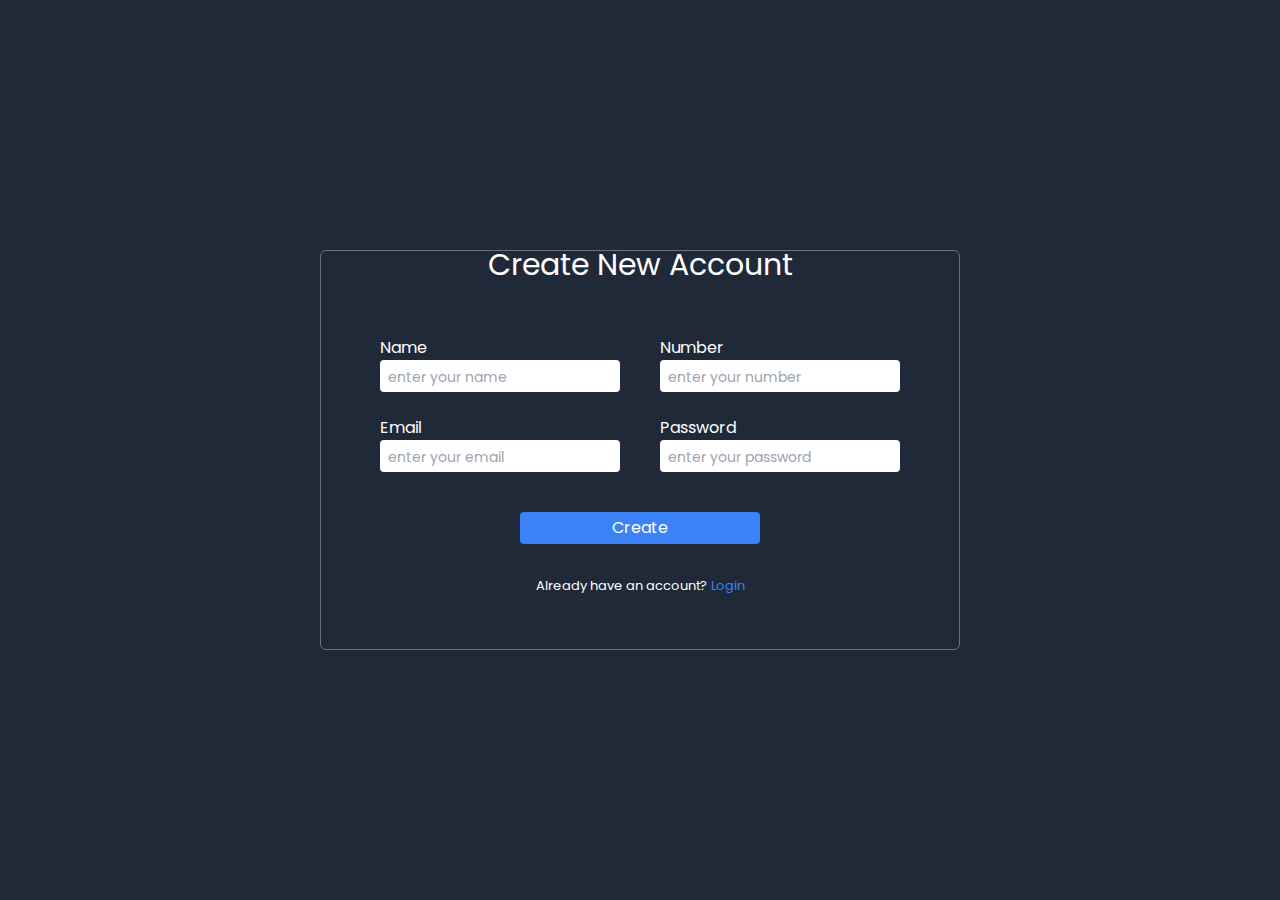
==== sign_up.html @ ee570fd0 "registeration" ====
<!DOCTYPE html>
<html class="" style=" overflow-x:hidden;" lang="en">

<head>
    <meta charset="UTF-8">
    <meta http-equiv="X-UA-Compatible" content="IE=edge">
    <meta name="viewport" content="width=device-width, initial-scale=1.0">
    <title>Document</title>

    <!-- assets -->
    <!-- assets -->
    <link rel="stylesheet" href="Assets/fonts/fonts.css">

    <!-- script -->
    <!-- script -->
    <script src="Assets/tailwind.js"></script>
</head>

<body style="font-family: 'poppins'; overflow-x:hidden;" class="bg-gray-800 ">
    <div class=" flex justify-center items-center h-screen ">
        <div
            class=" h-[35rem] lg:h-[25rem] mw:h-[25rem] pt-10 w-[20rem] lg:w-[40rem] md:w-[40rem]  dark:bg-gray-600 lg:border lg:border-gray-500 rounded-md items-center flex  justify-center h-screen pb-10">
            <!-- forms -->
            <!-- forms -->
            <div class="forms">
                <div class="flex justify-center items-center text-white">
                    <h1 class="lg:text-[30px] lg:-mt-20 text-[23px]">Create New Account </h1>
                </div>
                <div class="md:grid md:grid-cols-2 lg:grid-cols-2 gap-10 mt-8 ">
                    <div>
                        <!-- name input field -->
                        <!-- name input field -->
                        <label for="" class="text-white text-[16px]">Name</label><br>
                        <input class="h-8 w-60 rounded outline-none pl-2 placeholder:text-[14px]" type="text"
                            placeholder="enter your name" id="name" required><br><br>
                        <!-- email input field -->
                        <!-- email input field -->
                        <label for="" class="text-white  text-[16px]">Email</label><br>
                        <input class="h-8 w-60 rounded outline-none pl-2 placeholder:text-[14px]" type="text"
                            placeholder="enter your email" id="email" required><br><br>
                    </div>
                    <div class=" lg:mt-0">
                        <!-- number input field -->
                        <!-- number input field -->
                        <label for="" class="text-white  text-[16px]">Number</label><br>
                        <input class="h-8 w-60 rounded outline-none pl-2 placeholder:text-[14px]" type="text"
                            placeholder="enter your number" id="number" required><br><br>

                        <!-- password input field -->
                        <!-- password input field -->
                        <label class="text-white  text-[16px]">Password</label><br>
                        <input type="text" class="h-8 w-60 rounded outline-none pl-2 placeholder:text-[14px]"
                            placeholder="enter your password" id="password" required><br><br>
                    </div>
                </div>

                <div class="flex justify-center items-center    mt-4">
                    <button class="text-white bg-blue-500 h-8 rounded w-60" type="submit" id="submit" >Create</button>
                </div>
                <div class="text-center">
                    <p class="mt-8 text-white text-[13px]">Already have an account? <a class="text-blue-500"
                            href="login.php"> Login</a></p>
                </div>
            </div>
        </div>
    </div>

    <!-- script -->
    <!-- script -->
    <script src="./Assets/jquery-3.6.0.min.js"></script>
    <script src="./request.js"></script>
    <script src="./Assets/sweetalert.min.js"></script>
</body>

</html>
---- Assets/fonts/fonts.css ----
@font-face {
    font-family: 'Kanit';
    src: url('fonts/Kanit.ttf');
}

@font-face {
    font-family: 'Mukta';
    src: url('fonts/Mukta.ttf');
}

@font-face {
    font-family: 'Nunito';
    src: url('fonts/Nunito.ttf');
}

@font-face {
    font-family: 'Ubuntu';
    src: url('fonts/Ubuntu.ttf');
}

@font-face {
    font-family: 'Montserrat';
    src: url('fonts/Montserrat.ttf');
}

@font-face {
    font-family: 'Quicksand';
    src: url('fonts/Quicksand.ttf');
}

@font-face {
    font-family: 'Rubik';
    src: url('fonts/Rubik.ttf');
}

@font-face {
    font-family: 'Poppins';
    src: url('fonts/Poppins.ttf');
}
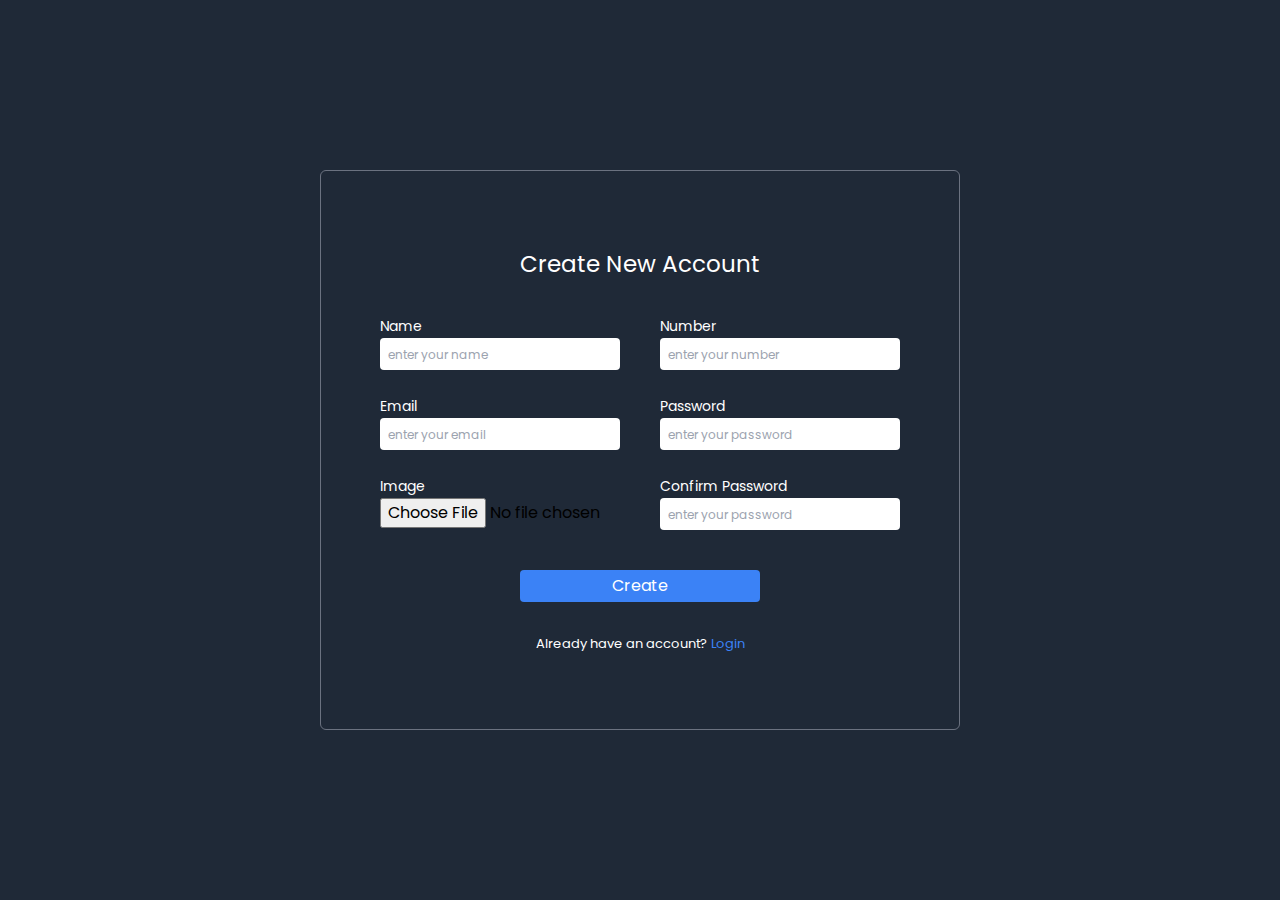
==== commit 12f55334: "changes" ====
--- a/sign_up.html
+++ b/sign_up.html
@@ -19,38 +19,49 @@
 <body style="font-family: 'poppins'; overflow-x:hidden;" class="bg-gray-800 ">
     <div class=" flex justify-center items-center h-screen ">
         <div
-            class=" h-[35rem] lg:h-[25rem] mw:h-[25rem] pt-10 w-[20rem] lg:w-[40rem] md:w-[40rem]  dark:bg-gray-600 lg:border lg:border-gray-500 rounded-md items-center flex  justify-center h-screen pb-10">
+            class=" h-[35rem]  mw:h-[25rem] pt-10 w-[20rem] lg:w-[40rem] md:w-[40rem]  dark:bg-gray-600 lg:border lg:border-gray-500 rounded-md items-center flex  justify-center h-screen pb-10">
             <!-- forms -->
             <!-- forms -->
             <div class="forms">
                 <div class="flex justify-center items-center text-white">
-                    <h1 class="lg:text-[30px] lg:-mt-20 text-[23px]">Create New Account </h1>
+                    <h1 class="lg:text-[23px]  text-[23px]">Create New Account </h1>
                 </div>
                 <div class="md:grid md:grid-cols-2 lg:grid-cols-2 gap-10 mt-8 ">
                     <div>
                         <!-- name input field -->
                         <!-- name input field -->
-                        <label for="" class="text-white text-[16px]">Name</label><br>
-                        <input class="h-8 w-60 rounded outline-none pl-2 placeholder:text-[14px]" type="text"
+                        <label for="" class="text-white text-sm">Name</label><br>
+                        <input class="h-8 w-60 rounded outline-none pl-2 placeholder:text-[12px]" type="text"
                             placeholder="enter your name" id="name" required><br><br>
                         <!-- email input field -->
                         <!-- email input field -->
-                        <label for="" class="text-white  text-[16px]">Email</label><br>
-                        <input class="h-8 w-60 rounded outline-none pl-2 placeholder:text-[14px]" type="text"
+                        <label for="" class="text-white  text-sm">Email</label><br>
+                        <input class="h-8 w-60 rounded outline-none pl-2 placeholder:text-[12px]" type="email"
                             placeholder="enter your email" id="email" required><br><br>
+
+                        <!-- email input field -->
+                        <!-- email input field -->
+                        <label for="" class="text-white  text-sm">Image</label><br>
+                        <input type="file" id="image" class="h-8 !w-60">
                     </div>
                     <div class=" lg:mt-0">
                         <!-- number input field -->
                         <!-- number input field -->
-                        <label for="" class="text-white  text-[16px]">Number</label><br>
-                        <input class="h-8 w-60 rounded outline-none pl-2 placeholder:text-[14px]" type="text"
+                        <label for="" class="text-white  text-sm">Number</label><br>
+                        <input class="h-8 w-60 rounded outline-none pl-2 placeholder:text-[12px]" type="number"
                             placeholder="enter your number" id="number" required><br><br>
 
                         <!-- password input field -->
                         <!-- password input field -->
-                        <label class="text-white  text-[16px]">Password</label><br>
-                        <input type="text" class="h-8 w-60 rounded outline-none pl-2 placeholder:text-[14px]"
+                        <label class="text-white  text-sm">Password</label><br>
+                        <input type="password" class="h-8 w-60 rounded outline-none pl-2 placeholder:text-[12px]"
                             placeholder="enter your password" id="password" required><br><br>
+
+                        <!--confirm password input field -->
+                        <!--confirm password input field -->
+                        <label class="text-white  text-sm">Confirm Password</label><br>
+                        <input type="password" class="h-8 w-60 rounded outline-none pl-2 placeholder:text-[12px]"
+                            placeholder="enter your password" id="cpassword" required><br><br>
                     </div>
                 </div>
 
@@ -59,7 +70,7 @@
                 </div>
                 <div class="text-center">
                     <p class="mt-8 text-white text-[13px]">Already have an account? <a class="text-blue-500"
-                            href="login.php"> Login</a></p>
+                            href="login.html"> Login</a></p>
                 </div>
             </div>
         </div>
